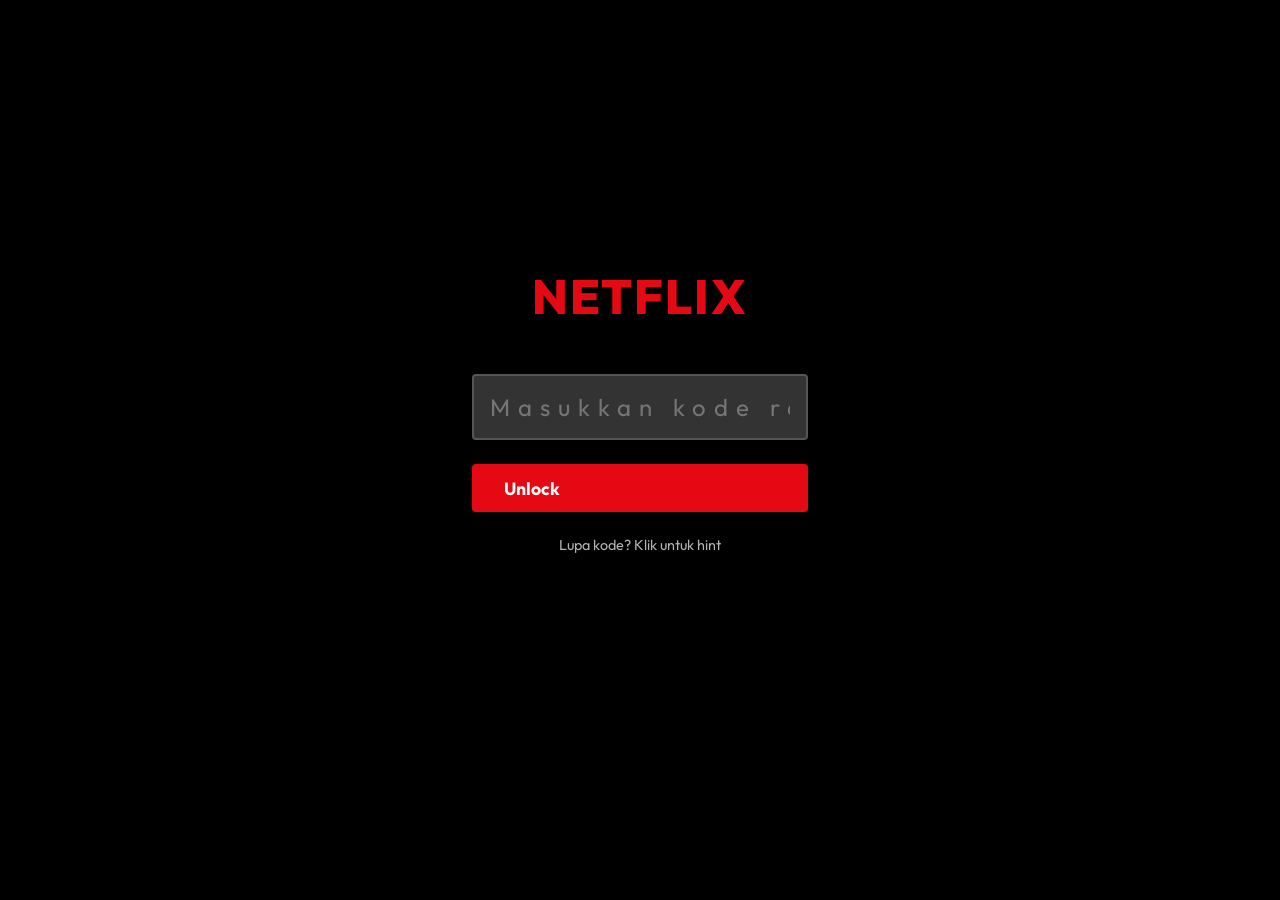
==== index.html @ e4b41a32 "Add Tina_Birthday project files" ====
<!DOCTYPE html>
<html lang="id">
<head>
    <meta charset="UTF-8">
    <meta name="viewport" content="width=device-width, initial-scale=1.0">
    <title>CANTIKAFLIX - Happy Birthday!</title>
    <link rel="stylesheet" href="style.css">
    <link href="https://fonts.googleapis.com/css2?family=Outfit:wght@300;500;700;800;900&display=swap" rel="stylesheet">
    <link rel="stylesheet" href="https://cdnjs.cloudflare.com/ajax/libs/font-awesome/6.4.0/css/all.min.css">
    <script src="https://cdnjs.cloudflare.com/ajax/libs/three.js/r128/three.min.js"></script>
</head>
<body>
    <!-- Password Gate (Lock Screen) -->
    <div id="password-gate">
        <div class="lock-container">
            <h1 class="logo">NETFLIX</h1>
            <form id="lock-form">
                <input type="text" id="pin-input" placeholder="Masukkan kode rahasia" pattern="\d*" maxlength="6" autocomplete="off" required>
                <button type="submit" class="btn btn-unlock">Unlock</button>
            </form>
            <p id="hint-toggle">Lupa kode? Klik untuk hint</p>
            <div id="hint-popup" class="hidden">🔐 Hint: Tanggal spesial? (6 digit)</div>
        </div>
    </div>

    <!-- Main Content -->
    <div id="main-content" class="hidden">
        <!-- Navbar -->
        <header id="navbar">
            <div class="nav-left">
                <div class="logo">NETFLIX</div>
                <nav class="nav-links">
                    <a href="#hero">Beranda</a>
                    <a href="#trending">Kenangan</a>
                    <a href="#features">Fitur Spesial</a>
                    <a href="#wishes">Pesan Digital</a>
                </nav>
            </div>
            <div class="nav-right">
                <button id="music-toggle" class="nav-btn"><i class="fas fa-volume-mute"></i></button>
            </div>
        </header>

        <main>
            <!-- Hero Section -->
            <section id="hero" class="hero-container reveal active">
                <!-- Parallax Background Image -->
                <div class="hero-bg" id="hero-parallax-bg" style="background-image: url('https://images.unsplash.com/photo-1529626455594-4ff0802cfb7e?auto=format&fit=crop&q=80&w=1920&ixlib=rb-4.0.3');"></div>
                <div class="hero-vignette-bottom"></div>
                <div class="hero-vignette-left"></div>
                
                <div class="hero-content">
                    <div class="n-series">
                        <span class="n-logo">N</span> <span class="series-text">S E R I E S</span>
                    </div>
                    <!-- Main Movie Title -->
                    <h1 class="movie-title">ASTIN'S<br>20TH</h1>
                    <div class="top-10">
                        <div class="top-10-badge">TOP<br>10</div>
                        <span>#1 di Indonesia</span>
                    </div>
                    <p class="hero-desc">Satu tahun bertambah, satu juta memori baru siap diciptakan. Selamat ulang tahun, Astin!</p>
                    <div class="hero-buttons">
                        <button class="btn btn-play" id="open-envelope-btn">
                            <i class="fas fa-play"></i> Putar Pesan
                        </button>
                        <button class="btn btn-more" onclick="document.getElementById('trending').scrollIntoView({behavior: 'smooth'})">
                            <i class="fas fa-info-circle"></i> Info Selengkapnya
                        </button>
                    </div>
                </div>
            </section>

            <!-- Message Modal -->
            <div id="message-modal" class="modal hidden">
                <div class="modal-content netflix-modal">
                    <span class="close-btn">&times;</span>
                    <div class="modal-video-placeholder">
                        <i class="fas fa-play-circle play-icon-large"></i>
                    </div>
                    <div class="modal-details">
                        <h2 class="modal-title">Pesan Rahasia 💌</h2>
                        <div class="modal-meta">
                            <span class="match">99% Match</span>
                            <span class="year">2026</span>
                            <span class="age">13+</span>
                            <span class="duration">1 Season</span>
                            <span class="hd">HD</span>
                        </div>
                        <p class="modal-text">"Semoga di umur yang baru ini kamu selalu dikelilingi kebahagiaan, layaknya seorang bintang di film. Teruslah bersinar, Astin!"<br><br><span class="cast">Pemeran: Tristan</span></p>
                    </div>
                </div>
            </div>

            <!-- Moving Fish Element -->
            <div class="swimming-fish-container">
                <div class="fish-element" id="scroll-fish">🐠</div>
            </div>

            <!-- Trending Row (Memories) -->
            <section id="trending" class="row-container reveal">
                <h2 class="row-title">Trending Sekarang</h2>
                <div class="slider-wrapper">
                    <button class="slider-arrow left-arrow"><i class="fas fa-chevron-left"></i></button>
                    <div class="slider" id="memory-slider">
                        <div class="card"><img src="https://images.unsplash.com/photo-1516222338250-863216ce01ea?w=500&auto=format&fit=crop&q=60" alt="Memory 1"></div>
                        <div class="card"><img src="https://images.unsplash.com/photo-1530103862676-de889ba24982?w=500&auto=format&fit=crop&q=60" alt="Memory 2"></div>
                        <div class="card"><img src="https://images.unsplash.com/photo-1520854221256-17451cc331bf?w=500&auto=format&fit=crop&q=60" alt="Memory 3"></div>
                        <div class="card"><img src="https://images.unsplash.com/photo-1519741497674-611481863552?w=500&auto=format&fit=crop&q=60" alt="Memory 4"></div>
                        <div class="card"><img src="https://images.unsplash.com/photo-1464366400600-7168b8af9bc3?w=500&auto=format&fit=crop&q=60" alt="Memory 5"></div>
                        <div class="card"><img src="https://images.unsplash.com/photo-1511895426328-dc8714191300?w=500&auto=format&fit=crop&q=60" alt="Memory 6"></div>
                        <div class="card"><img src="https://images.unsplash.com/photo-1514525253161-7a46d19cd819?w=500&auto=format&fit=crop&q=60" alt="Memory 7"></div>
                    </div>
                    <button class="slider-arrow right-arrow"><i class="fas fa-chevron-right"></i></button>
                </div>
            </section>

            <!-- Special Features Row (3D Crown) -->
            <section id="features" class="row-container reveal">
                <h2 class="row-title">Fitur Spesial: Mahkota 3D 👑</h2>
                <div class="special-feature-wrapper">
                    <div class="feature-info">
                        <h3>Your Magical Crown</h3>
                        <p>Sentuh atau geser mahkota 3D ini. Sebuah penghargaan untuk bintang utama hari ini!</p>
                    </div>
                    <div id="three-container" class="feature-interactive"></div>
                </div>
            </section>

            <!-- Playlist Generator Row -->
            <section id="playlist" class="row-container playlist-section reveal">
                <h2 class="row-title">DJ CANTIKAFLIX 🎧</h2>
                <p class="playlist-desc">Pilih mood kamu hari ini untuk mendapatkan rekomendasi soundtrack terbaik:</p>
                <div class="mood-buttons">
                    <button class="mood-btn" data-mood="happy">Happy 😊</button>
                    <button class="mood-btn" data-mood="chill">Chill 🌸</button>
                    <button class="mood-btn" data-mood="energetic">Energetic 💃</button>
                </div>
                <div id="playlist-result" class="playlist-result hidden">
                    <h3 id="playlist-title"></h3>
                    <ul id="playlist-list"></ul>
                </div>
            </section>

            <!-- Birthday Wishes Canvas -->
            <section id="wishes" class="row-container wishes-section reveal">
                <h2 class="row-title">Papan Ucapan 📝</h2>
                <div class="wishes-wrapper">
                    <div class="wish-form-container">
                        <h3>Tinggalkan Pesan</h3>
                        <form id="wish-form">
                            <input type="text" id="wish-name" placeholder="Nama Kamu" required>
                            <textarea id="wish-text" placeholder="Tulis ucapan selamat ulang tahun..." required></textarea>
                            <button type="submit" class="btn btn-play">Kirim Pesan</button>
                        </form>
                    </div>
                    <div id="wish-footer" class="wish-board">
                        <!-- Stickers will be spawned here -->
                    </div>
                </div>
            </section>
        </main>

        <footer>
            <p>CANTIKAFLIX © 2026 - Template for Astin's Birthday</p>
        </footer>
    </div>

    <script src="script.js"></script>
</body>
</html>
---- style.css ----
:root {
    --bg-color: #141414;
    --primary-red: #E50914;
    --text-main: #FFFFFF;
    --text-muted: #B3B3B3;
    --text-dark: #333333;
    --nav-bg: rgba(20, 20, 20, 0.95);
    --hover-bg: rgba(255, 255, 255, 0.1);
}

* {
    margin: 0;
    padding: 0;
    box-sizing: border-box;
    font-family: 'Outfit', sans-serif;
}

body {
    background-color: var(--bg-color);
    color: var(--text-main);
    overflow-x: hidden;
    min-height: 100vh;
}

/* Typography Selection */
::selection {
    background: var(--primary-red);
    color: var(--text-main);
}

/* Base Hidden Class */
.hidden {
    display: none !important;
}

/* Scroll Reveal Animations */
.reveal {
    opacity: 0;
    transform: translateY(20px);
    transition: opacity 0.8s ease-out, transform 0.8s ease-out;
    will-change: opacity, visibility;
}

.reveal.active {
    opacity: 1;
    transform: translateY(0);
}

/* --- Password Gate --- */
#password-gate {
    position: fixed;
    top: 0;
    left: 0;
    width: 100vw;
    height: 100vh;
    background-color: #000000;
    z-index: 9999;
    display: flex;
    justify-content: center;
    align-items: center;
    transition: opacity 0.5s ease;
}

#password-gate.fade-out {
    opacity: 0;
    pointer-events: none;
}

.lock-container {
    text-align: center;
    width: 100%;
    max-width: 400px;
    padding: 2rem;
}

.lock-container .logo {
    color: var(--primary-red);
    font-size: 3rem;
    font-weight: 800;
    letter-spacing: 2px;
    margin-bottom: 3rem;
    margin-top: -5rem;
}

#lock-form {
    display: flex;
    flex-direction: column;
    gap: 1.5rem;
}

#pin-input {
    background: #333;
    border: 2px solid #555;
    border-radius: 4px;
    color: var(--text-main);
    font-size: 1.5rem;
    padding: 1rem;
    text-align: center;
    letter-spacing: 8px;
    outline: none;
    transition: border-color 0.3s;
}

#pin-input:focus {
    border-color: var(--primary-red);
    background: #444;
}

#pin-input.error {
    border-color: var(--primary-red);
}

.btn-unlock {
    background-color: var(--primary-red);
    color: var(--text-main);
    padding: 1rem;
    font-size: 1.2rem;
    font-weight: 700;
    border-radius: 4px;
    border: none;
    cursor: pointer;
    transition: background-color 0.2s;
}

.btn-unlock:hover {
    background-color: #f40612;
}

#hint-toggle {
    margin-top: 1.5rem;
    font-size: 0.9rem;
    color: var(--text-muted);
    cursor: pointer;
}

#hint-toggle:hover {
    text-decoration: underline;
    color: var(--text-main);
}

#hint-popup {
    margin-top: 0.5rem;
    background: rgba(255, 255, 255, 0.1);
    padding: 0.5rem;
    border-radius: 4px;
    font-size: 0.9rem;
    color: var(--text-main);
    animation: fadeIn 0.3s;
}

@keyframes shake {
  0%, 100% { transform: translateX(0); }
  10%, 30%, 50%, 70%, 90% { transform: translateX(-5px); }
  20%, 40%, 60%, 80% { transform: translateX(5px); }
}
.shake { 
    animation: shake 0.5s ease-in-out; 
}

/* --- Main Site --- */

/* Navbar */
header {
    position: fixed;
    top: 0;
    width: 100%;
    height: 70px;
    display: flex;
    justify-content: space-between;
    align-items: center;
    padding: 0 4%;
    z-index: 1000;
    background: linear-gradient(to bottom, rgba(0,0,0,0.7) 10%, transparent);
    transition: background-color 0.4s ease;
}

header.scrolled {
    background-color: var(--nav-bg);
}

.nav-left {
    display: flex;
    align-items: center;
    gap: 2.5rem;
}

.logo {
    color: var(--primary-red);
    font-size: 2rem;
    font-weight: 900;
    letter-spacing: 1px;
    cursor: pointer;
}

.nav-links {
    display: flex;
    gap: 1.5rem;
}

.nav-links a {
    color: var(--text-main);
    text-decoration: none;
    font-size: 0.9rem;
    font-weight: 500;
    transition: color 0.3s;
}

.nav-links a:hover {
    color: var(--text-muted);
}

.nav-right {
    display: flex;
    align-items: center;
    gap: 1.5rem;
}

.nav-btn {
    background: transparent;
    border: none;
    color: var(--text-main);
    font-size: 1.2rem;
    cursor: pointer;
    transition: color 0.3s;
}

.nav-btn:hover {
    color: var(--text-muted);
}

.profile-icon img {
    width: 35px;
    height: 35px;
    border-radius: 4px;
    cursor: pointer;
}

/* Hero Section */
.hero-container {
    position: relative;
    height: 85vh;
    min-height: 600px;
    width: 100%;
    display: flex;
    align-items: center;
    padding: 0 4%;
    overflow: hidden; /* Important for parallax scaling logic */
}

/* Parallax element: position absolute, cover area completely */
.hero-bg {
    position: absolute;
    top: -50px; /* Slight offset for scrolling room */
    left: 0;
    width: 100%;
    height: calc(100% + 100px); 
    background-size: cover;
    background-position: center;
    background-repeat: no-repeat;
    z-index: -2;
    transform-origin: center;
    will-change: transform;
}

.hero-vignette-bottom {
    position: absolute;
    bottom: 0;
    left: 0;
    width: 100%;
    height: 100%;
    background: linear-gradient(to top, var(--bg-color) 0%, transparent 60%);
    z-index: -1;
}

.hero-vignette-left {
    position: absolute;
    top: 0;
    left: 0;
    width: 60%;
    height: 100%;
    background: linear-gradient(to right, rgba(20,20,20,0.9) 0%, transparent 100%);
    z-index: -1;
}

.hero-content {
    max-width: 600px;
    z-index: 10;
    margin-top: 50px;
}

.n-series {
    display: flex;
    align-items: center;
    gap: 10px;
    margin-bottom: 1rem;
}

.n-logo {
    color: var(--primary-red);
    font-size: 1.5rem;
    font-weight: 800;
}

.series-text {
    letter-spacing: 0.3rem;
    font-size: 0.8rem;
    color: var(--text-muted);
    font-weight: 700;
}

.movie-title {
    font-size: 4.5rem;
    line-height: 1.1;
    font-weight: 900;
    text-shadow: 2px 2px 4px rgba(0,0,0,0.45);
    margin-bottom: 1rem;
}

.top-10 {
    display: flex;
    align-items: center;
    gap: 10px;
    font-weight: 700;
    font-size: 1.2rem;
    margin-bottom: 1.5rem;
    text-shadow: 2px 2px 4px rgba(0,0,0,0.45);
}

.top-10-badge {
    background: var(--primary-red);
    color: var(--text-main);
    padding: 2px 5px;
    font-size: 0.7rem;
    text-align: center;
    line-height: 1;
    font-weight: 900;
    border-radius: 2px;
}

.hero-desc {
    font-size: 1.2rem;
    font-weight: 300;
    line-height: 1.5;
    text-shadow: 2px 2px 4px rgba(0,0,0,0.45);
    margin-bottom: 2rem;
    max-width: 90%;
}

.hero-buttons {
    display: flex;
    gap: 1rem;
}

.btn {
    padding: 0.8rem 2rem;
    font-size: 1.1rem;
    font-weight: 700;
    border-radius: 4px;
    border: none;
    cursor: pointer;
    display: flex;
    align-items: center;
    gap: 10px;
    transition: transform 0.2s, background-color 0.2s;
}

.btn:hover {
    transform: scale(1.05);
}

.btn-play {
    background-color: var(--text-main);
    color: var(--bg-color);
}

.btn-play:hover {
    background-color: rgba(255, 255, 255, 0.75);
}

.btn-more {
    background-color: rgba(109, 109, 110, 0.7);
    color: var(--text-main);
}

.btn-more:hover {
    background-color: rgba(109, 109, 110, 0.4);
}

/* Swimming Fish */
.swimming-fish-container {
    width: 100vw;
    height: 100px;
    position: relative;
    overflow: hidden;
    z-index: 15;
    pointer-events: none;
    margin-top: -50px;
    margin-bottom: 2rem;
}

.fish-element {
    font-size: 4rem;
    position: absolute;
    right: -100px; /* Start off-screen right */
    top: 50%;
    transform: translateY(-50%);
    will-change: transform;
    display: inline-block;
    filter: drop-shadow(0 4px 6px rgba(0,0,0,0.5));
}

/* Rows & Carousels */
.row-container {
    padding: 3rem 4%;
    position: relative;
    z-index: 5;
}

.row-title {
    font-size: 1.4rem;
    font-weight: 700;
    margin-bottom: 1rem;
    color: var(--text-muted);
    transition: color 0.3s;
}

.row-container:hover .row-title {
    color: var(--text-main);
}

.slider-wrapper {
    position: relative;
    display: flex;
    align-items: center;
}

.slider {
    display: flex;
    gap: 10px;
    overflow-x: auto;
    scroll-behavior: smooth;
    padding: 40px 0; /* Add top/bottom padding so scaled cards don't clip */
    margin: -40px 0; /* Offset the padding */
    scrollbar-width: none; /* Firefox */
}

.slider::-webkit-scrollbar {
    display: none; /* Chrome, Safari */
}

.card {
    flex: 0 0 250px;
    height: 140px;
    border-radius: 4px;
    overflow: hidden;
    cursor: pointer;
    transition: transform 0.3s ease, box-shadow 0.3s ease, z-index 0.3s ease;
    position: relative;
    z-index: 1;
}

.card img {
    width: 100%;
    height: 100%;
    object-fit: cover;
    transition: filter 0.3s;
}

.card:hover {
    transform: scale(1.2);
    box-shadow: 0 10px 20px rgba(0,0,0,0.8);
    z-index: 10;
}

.slider-arrow {
    position: absolute;
    top: 50%;
    transform: translateY(-50%);
    background: rgba(0,0,0,0.5);
    color: var(--text-main);
    border: none;
    height: calc(100% - 80px); /* Adjust height for the added padding */
    width: 40px;
    font-size: 1.5rem;
    cursor: pointer;
    z-index: 20;
    opacity: 0;
    transition: opacity 0.3s, background 0.3s;
}

.slider-wrapper:hover .slider-arrow {
    opacity: 1;
}

.slider-arrow:hover {
    background: rgba(0,0,0,0.7);
}

.left-arrow { left: -4%; }
.right-arrow { right: -4%; }

/* Special Features (3D) */
.special-feature-wrapper {
    display: flex;
    gap: 2rem;
    background: #181818;
    padding: 2rem;
    border-radius: 8px;
    align-items: center;
    border: 1px solid #333;
}

.feature-info {
    flex: 1;
}

.feature-info h3 {
    font-size: 2rem;
    margin-bottom: 1rem;
}

.feature-info p {
    color: var(--text-muted);
    line-height: 1.6;
    font-size: 1rem; /* Adjusted for consistency */
}

.feature-interactive {
    flex: 1;
    height: 300px;
    border-radius: 8px;
    overflow: hidden;
    cursor: grab;
    background: radial-gradient(circle, #2a2a2a 0%, #111 100%);
}

.feature-interactive:active {
    cursor: grabbing;
}

/* Playlist Section */
.playlist-section {
    background: linear-gradient(to top, rgba(229,9,20,0.1), transparent);
}

.playlist-desc {
    color: var(--text-muted);
    margin-bottom: 1.5rem;
    font-size: 1.2rem;
}

.mood-buttons {
    display: flex;
    gap: 1rem;
    margin-bottom: 2rem;
}

.mood-btn {
    background: transparent;
    border: 2px solid var(--text-muted);
    color: var(--text-main);
    padding: 0.8rem 2rem;
    border-radius: 50px;
    font-weight: 700;
    cursor: pointer;
    transition: all 0.3s;
}

.mood-btn:hover, .mood-btn.active {
    border-color: var(--text-main);
    background: var(--text-main);
    color: var(--bg-color);
}

.playlist-result {
    background: #181818;
    padding: 2rem;
    border-radius: 8px;
    border: 1px solid #333;
}

.playlist-result.hidden {
    display: none;
}

#playlist-title {
    font-size: 1.5rem;
    margin-bottom: 1rem;
    color: var(--primary-red);
}

#playlist-list {
    list-style: none;
}

#playlist-list li {
    padding: 0.8rem 0;
    border-bottom: 1px solid #333;
    display: flex;
    align-items: center;
    gap: 15px;
    color: var(--text-muted);
    font-size: 1.1rem;
}

#playlist-list li:before {
    content: '▶';
    font-size: 0.8rem;
    color: var(--text-main);
}

/* Wishes Section */
.wishes-wrapper {
    display: flex;
    gap: 2rem;
}

.wish-form-container {
    flex: 0 0 350px;
    background: #181818;
    padding: 2rem;
    border-radius: 8px;
    border: 1px solid #333;
}

.wish-form-container h3 {
    margin-bottom: 1.5rem;
}

#wish-form {
    display: flex;
    flex-direction: column;
    gap: 1rem;
}

#wish-form input, #wish-form textarea {
    padding: 1rem;
    background: #333;
    border: none;
    border-radius: 4px;
    color: var(--text-main);
    font-size: 1rem;
    outline: none;
}

#wish-form input:focus, #wish-form textarea:focus {
    background: #444;
}

#wish-form textarea {
    height: 120px;
    resize: none;
}

.wish-board {
    flex: 1;
    background: #111;
    border-radius: 8px;
    border: 1px solid #333;
    position: relative;
    overflow: hidden;
    min-height: 400px;
}

.sticker {
    position: absolute;
    background: #000;
    padding: 1.2rem;
    border-radius: 8px;
    border-left: 4px solid var(--primary-red);
    box-shadow: 0 4px 15px rgba(0,0,0,0.5);
    max-width: 250px;
    z-index: 5;
    transition: transform 0.2s, z-index 0.2s;
    cursor: grab;
    animation: fadeIn 0.5s ease;
}

.sticker:hover {
    transform: scale(1.05) !important;
    z-index: 20;
    background: #111;
}

.sticker:active {
    cursor: grabbing;
}

.sticker-name {
    font-weight: 700;
    color: var(--text-main);
    margin-bottom: 0.5rem;
    font-size: 1.1rem;
}

.sticker-text {
    color: var(--text-muted);
    font-size: 0.95rem;
    line-height: 1.4;
}

/* Modal */
.modal {
    position: fixed;
    top: 0;
    left: 0;
    width: 100%;
    height: 100%;
    background: rgba(0,0,0,0.8);
    backdrop-filter: blur(5px);
    display: flex;
    justify-content: center;
    align-items: center;
    z-index: 2000;
    opacity: 1;
    transition: opacity 0.3s ease;
}

.modal.hidden {
    opacity: 0;
    pointer-events: none;
}

.netflix-modal {
    background: #181818;
    width: 90%;
    max-width: 800px;
    border-radius: 8px;
    overflow: hidden;
    position: relative;
    box-shadow: 0 10px 30px rgba(0,0,0,0.8);
    transform: scale(0.95);
    transition: transform 0.3s ease;
}

.modal:not(.hidden) .netflix-modal {
    transform: scale(1);
}

.close-btn {
    position: absolute;
    top: 15px;
    right: 20px;
    font-size: 2.5rem;
    color: var(--text-main);
    cursor: pointer;
    z-index: 10;
    text-shadow: 0 2px 4px rgba(0,0,0,0.5);
    transition: transform 0.2s;
}

.close-btn:hover {
    transform: scale(1.1);
}

.modal-video-placeholder {
    height: 300px;
    background: url('https://images.unsplash.com/photo-1496369680373-d8cdb4194098?auto=format&fit=crop&q=80&w=1920') center/cover;
    display: flex;
    justify-content: center;
    align-items: center;
    position: relative;
}

.modal-video-placeholder::after {
    content: '';
    position: absolute;
    bottom: 0;
    left: 0;
    width: 100%;
    height: 50%;
    background: linear-gradient(to top, #181818, transparent);
}

.play-icon-large {
    font-size: 5rem;
    color: rgba(255,255,255,0.8);
    cursor: pointer;
    z-index: 2;
    transition: transform 0.2s, color 0.2s;
}

.play-icon-large:hover {
    transform: scale(1.1);
    color: var(--text-main);
}

.modal-details {
    padding: 2rem 3rem;
}

.modal-title {
    font-size: 2.5rem;
    margin-bottom: 1rem;
}

.modal-meta {
    display: flex;
    gap: 15px;
    align-items: center;
    margin-bottom: 1.5rem;
    font-weight: 500;
}

.match { color: #46d369; font-weight: 700; }
.hd { border: 1px solid var(--text-muted); padding: 0 4px; border-radius: 3px; font-size: 0.8rem; }

.modal-text {
    font-size: 1.2rem;
    line-height: 1.6;
    color: var(--text-main);
}

.cast {
    color: var(--text-muted);
    font-size: 0.9rem;
}

/* Footer */
footer {
    text-align: center;
    padding: 2rem;
    color: var(--text-muted);
    font-size: 0.9rem;
    background: #000;
}

/* Animations */
@keyframes fadeIn {
    from { opacity: 0; transform: translateY(10px); }
    to { opacity: 1; transform: translateY(0); }
}

/* Responsive */
@media (max-width: 768px) {
    .nav-links { display: none; }
    .movie-title { font-size: 3rem; }
    .hero-desc { font-size: 1rem; }
    .wishes-wrapper, .special-feature-wrapper { flex-direction: column; }
    .wish-form-container { flex: none; width: 100%; }
    .slider { gap: 5px; }
    .card { flex: 0 0 180px; height: 100px; }
    .slider-arrow { display: none; /* easier scrolling on touch */ }
    .hero-vignette-left { width: 100%; }
}
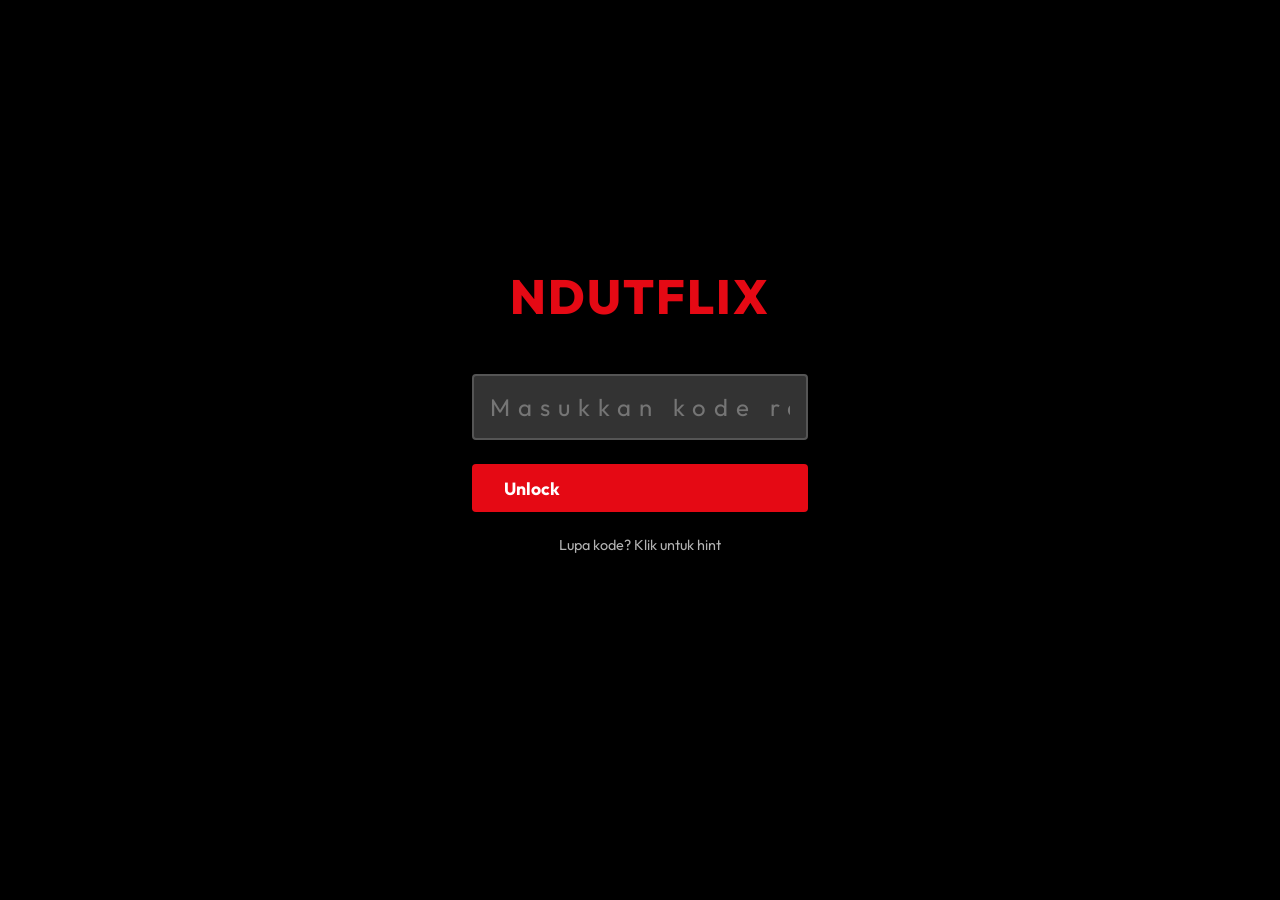
==== commit 45abdd81: "Msukin coba > index" ====
--- a/index.html
+++ b/index.html
@@ -13,7 +13,7 @@
     <!-- Password Gate (Lock Screen) -->
     <div id="password-gate">
         <div class="lock-container">
-            <h1 class="logo">NETFLIX</h1>
+            <h1 class="logo">NDUTFLIX</h1>
             <form id="lock-form">
                 <input type="text" id="pin-input" placeholder="Masukkan kode rahasia" pattern="\d*" maxlength="6" autocomplete="off" required>
                 <button type="submit" class="btn btn-unlock">Unlock</button>
@@ -28,7 +28,7 @@
         <!-- Navbar -->
         <header id="navbar">
             <div class="nav-left">
-                <div class="logo">NETFLIX</div>
+                <div class="logo">NDUTFLIX</div>
                 <nav class="nav-links">
                     <a href="#hero">Beranda</a>
                     <a href="#trending">Kenangan</a>
@@ -42,10 +42,35 @@
         </header>
 
         <main>
-            <!-- Hero Section -->
+            <!-- Hero Section with Slider -->
             <section id="hero" class="hero-container reveal active">
-                <!-- Parallax Background Image -->
-                <div class="hero-bg" id="hero-parallax-bg" style="background-image: url('https://images.unsplash.com/photo-1529626455594-4ff0802cfb7e?auto=format&fit=crop&q=80&w=1920&ixlib=rb-4.0.3');"></div>
+
+                <!-- ===== HERO SLIDER BACKGROUNDS ===== -->
+                <div class="hero-slider" id="heroSlider">
+                    <div class="hero-slide active" style="background-image: url('images/tin1.jpg');"></div>
+                    <div class="hero-slide" style="background-image: url('images/tin14.jpg');"></div>
+                    <div class="hero-slide" style="background-image: url('images/tin21.jpg');"></div>
+                    <div class="hero-slide" style="background-image: url('images/tin19.jpg');"></div>
+                    <div class="hero-slide" style="background-image: url('images/tin18.jpg');"></div>
+                </div>
+
+                <!-- Slider Controls -->
+                <button class="hero-arrow hero-arrow-left" id="heroPrev">&#8249;</button>
+                <button class="hero-arrow hero-arrow-right" id="heroNext">&#8250;</button>
+
+                <!-- Slide Indicators -->
+                <div class="hero-dots" id="heroDots">
+                    <div class="hero-dot active" data-index="0"></div>
+                    <div class="hero-dot" data-index="1"></div>
+                    <div class="hero-dot" data-index="2"></div>
+                    <div class="hero-dot" data-index="3"></div>
+                    <div class="hero-dot" data-index="4"></div>
+                </div>
+
+                <!-- Progress bar -->
+                <div class="hero-progress-bar" id="heroProgressBar"></div>
+                <!-- ===== END SLIDER ===== -->
+
                 <div class="hero-vignette-bottom"></div>
                 <div class="hero-vignette-left"></div>
                 
@@ -53,8 +78,7 @@
                     <div class="n-series">
                         <span class="n-logo">N</span> <span class="series-text">S E R I E S</span>
                     </div>
-                    <!-- Main Movie Title -->
-                    <h1 class="movie-title">ASTIN'S<br>20TH</h1>
+                    <h1 class="movie-title">ASTIN'S<br>18TH</h1>
                     <div class="top-10">
                         <div class="top-10-badge">TOP<br>10</div>
                         <span>#1 di Indonesia</span>
@@ -76,7 +100,10 @@
                 <div class="modal-content netflix-modal">
                     <span class="close-btn">&times;</span>
                     <div class="modal-video-placeholder">
-                        <i class="fas fa-play-circle play-icon-large"></i>
+                        <video id="pesan-video" width="100%" controls style="display:block;">
+                            <source src="images/ucapan.webm" type="video/mp4">
+                            Browser kamu tidak mendukung video.
+                        </video>
                     </div>
                     <div class="modal-details">
                         <h2 class="modal-title">Pesan Rahasia 💌</h2>
@@ -88,14 +115,9 @@
                             <span class="hd">HD</span>
                         </div>
                         <p class="modal-text">"Semoga di umur yang baru ini kamu selalu dikelilingi kebahagiaan, layaknya seorang bintang di film. Teruslah bersinar, Astin!"<br><br><span class="cast">Pemeran: Tristan</span></p>
-                    </div>
-                </div>
-            </div>
-
-            <!-- Moving Fish Element -->
-            <div class="swimming-fish-container">
-                <div class="fish-element" id="scroll-fish">🐠</div>
-            </div>
+                       </div>
+                    </div>
+                </div>
 
             <!-- Trending Row (Memories) -->
             <section id="trending" class="row-container reveal">
@@ -115,15 +137,109 @@
                 </div>
             </section>
 
-            <!-- Special Features Row (3D Crown) -->
-            <section id="features" class="row-container reveal">
-                <h2 class="row-title">Fitur Spesial: Mahkota 3D 👑</h2>
-                <div class="special-feature-wrapper">
-                    <div class="feature-info">
-                        <h3>Your Magical Crown</h3>
-                        <p>Sentuh atau geser mahkota 3D ini. Sebuah penghargaan untuk bintang utama hari ini!</p>
-                    </div>
-                    <div id="three-container" class="feature-interactive"></div>
+            <!-- Galeri section -->
+            <section class="galeri-section">
+                <h2 class="galeri-title">✨ Galeri Kenangan • Volume 1</h2>
+                <div class="scroll-hint"><i class="fa-solid fa-arrow-left"></i> Geser kiri/kanan dengan touchpad atau mouse <i class="fa-solid fa-arrow-right"></i> &nbsp; | &nbsp; <i class="fa-solid fa-arrow-down"></i> Scroll ke bawah untuk 20 foto lainnya</div>
+
+                <!-- BARIS 1 (foto 1-10) -->
+                <div class="row-wrapper">
+                    <button class="row-btn btn-left" onclick="scrollHorizontal('row1', -1)"><i class="fas fa-chevron-left"></i></button>
+                    <div class="row-track-clip" id="clip1" data-row="row1">
+                        <div class="row-track" id="row1">
+                            <!-- 10 foto pertama: tin1.jpg - tin10.jpg -->
+                            <div class="grid-card"><img src="images/tin1.jpg" alt="kenangan 1" loading="lazy"></div>
+                            <div class="grid-card"><img src="images/tin2.jpg" alt="kenangan 2" loading="lazy"></div>
+                            <div class="grid-card"><img src="images/tin3.jpg" alt="kenangan 3" loading="lazy"></div>
+                            <div class="grid-card"><img src="images/tin4.jpg" alt="kenangan 4" loading="lazy"></div>
+                            <div class="grid-card"><img src="images/tin5.jpg" alt="kenangan 5" loading="lazy"></div>
+                            <div class="grid-card"><img src="images/tin6.jpg" alt="kenangan 6" loading="lazy"></div>
+                            <div class="grid-card"><img src="images/tin7.jpg" alt="kenangan 7" loading="lazy"></div>
+                            <div class="grid-card"><img src="images/tin8.jpg" alt="kenangan 8" loading="lazy"></div>
+                            <div class="grid-card"><img src="images/tin9.jpg" alt="kenangan 9" loading="lazy"></div>
+                            <div class="grid-card"><img src="images/tin10.jpg" alt="kenangan 10" loading="lazy"></div>
+                        </div>
+                    </div>
+                    <button class="row-btn btn-right" onclick="scrollHorizontal('row1', 1)"><i class="fas fa-chevron-right"></i></button>
+                </div>
+
+                <!-- BARIS 2 (foto 11-20) -->
+                <div class="row-wrapper">
+                    <button class="row-btn btn-left" onclick="scrollHorizontal('row2', -1)"><i class="fas fa-chevron-left"></i></button>
+                    <div class="row-track-clip" id="clip2" data-row="row2">
+                        <div class="row-track" id="row2">
+                            <div class="grid-card"><img src="images/tin11.jpg" alt="kenangan 11" loading="lazy"></div>
+                            <div class="grid-card"><img src="images/tin12.jpg" alt="kenangan 12" loading="lazy"></div>
+                            <div class="grid-card"><img src="images/tin13.jpg" alt="kenangan 13" loading="lazy"></div>
+                            <div class="grid-card"><img src="images/tin14.jpg" alt="kenangan 14" loading="lazy"></div>
+                            <div class="grid-card"><img src="images/tin15.jpg" alt="kenangan 15" loading="lazy"></div>
+                            <div class="grid-card"><img src="images/tin16.jpg" alt="kenangan 16" loading="lazy"></div>
+                            <div class="grid-card"><img src="images/tin17.jpg" alt="kenangan 17" loading="lazy"></div>
+                            <div class="grid-card"><img src="images/tin18.jpg" alt="kenangan 18" loading="lazy"></div>
+                            <div class="grid-card"><img src="images/tin19.jpg" alt="kenangan 19" loading="lazy"></div>
+                            <div class="grid-card"><img src="images/tin20.jpg" alt="kenangan 20" loading="lazy"></div>
+                        </div>
+                    </div>
+                    <button class="row-btn btn-right" onclick="scrollHorizontal('row2', 1)"><i class="fas fa-chevron-right"></i></button>
+                </div>
+
+                <!-- BARIS 3 (foto 21-30) AGAR TERPOTONG SEDIKIT (efek visual "masih ada konten berikutnya") -->
+                <div class="row-wrapper last-row-hint">
+                    <button class="row-btn btn-left" onclick="scrollHorizontal('row3', -1)"><i class="fas fa-chevron-left"></i></button>
+                    <div class="row-track-clip" id="clip3" data-row="row3">
+                        <div class="row-track" id="row3">
+                            <div class="grid-card"><img src="images/tin21.jpg" alt="kenangan 21" loading="lazy"></div>
+                            <div class="grid-card"><img src="images/tin22.jpg" alt="kenangan 22" loading="lazy"></div>
+                            <div class="grid-card"><img src="images/tin23.jpg" alt="kenangan 23" loading="lazy"></div>
+                            <div class="grid-card"><img src="images/tin24.jpg" alt="kenangan 24" loading="lazy"></div>
+                            <div class="grid-card"><img src="images/tin25.jpg" alt="kenangan 25" loading="lazy"></div>
+                            <div class="grid-card"><img src="images/tin26.jpg" alt="kenangan 26" loading="lazy"></div>
+                            <div class="grid-card"><img src="images/tin27.jpg" alt="kenangan 27" loading="lazy"></div>
+                            <div class="grid-card"><img src="images/tin28.jpg" alt="kenangan 28" loading="lazy"></div>
+                            <div class="grid-card"><img src="images/tin29.jpg" alt="kenangan 29" loading="lazy"></div>
+                            <div class="grid-card"><img src="images/tin30.jpg" alt="kenangan 30" loading="lazy"></div>
+                        </div>
+                    </div>
+                    <button class="row-btn btn-right" onclick="scrollHorizontal('row3', 1)"><i class="fas fa-chevron-right"></i></button>
+                </div>
+
+                <!-- =============================================== -->
+                <!-- HALAMAN SELANJUTNYA: 20 FOTO (tin31.jpg sampai tin50.jpg) -->
+                <!-- Disusun dalam satu baris tambahan tapi terlihat seperti page berikutnya namun masih menyatu -->
+                <!-- Ditambah efek "agak kepotong sedikit" di bagian atas karena scroll, dan diberi judul volume 2 -->
+                <!-- =============================================== -->
+                <div class="extra-page-section">
+                    <h2 class="galeri-title">🎞️ Volume 2 • Kenangan Berikutnya <i class="fa-regular fa-images"></i></h2>
+                    <div class="row-wrapper">
+                        <button class="row-btn btn-left" onclick="scrollHorizontal('row4', -1)"><i class="fas fa-chevron-left"></i></button>
+                        <div class="row-track-clip" id="clip4" data-row="row4">
+                            <div class="row-track" id="row4">
+                                <!-- 20 foto dari tin31.jpg sampai tin50.jpg -->
+                                <div class="grid-card"><img src="images/tin31.jpg" alt="kenangan 31" loading="lazy"></div>
+                                <div class="grid-card"><img src="images/tin32.jpg" alt="kenangan 32" loading="lazy"></div>
+                                <div class="grid-card"><img src="images/tin33.jpg" alt="kenangan 33" loading="lazy"></div>
+                                <div class="grid-card"><img src="images/tin34.jpg" alt="kenangan 34" loading="lazy"></div>
+                                <div class="grid-card"><img src="images/tin35.jpg" alt="kenangan 35" loading="lazy"></div>
+                                <div class="grid-card"><img src="images/tin36.jpg" alt="kenangan 36" loading="lazy"></div>
+                                <div class="grid-card"><img src="images/tin37.jpg" alt="kenangan 37" loading="lazy"></div>
+                                <div class="grid-card"><img src="images/tin38.jpg" alt="kenangan 38" loading="lazy"></div>
+                                <div class="grid-card"><img src="images/tin39.jpg" alt="kenangan 39" loading="lazy"></div>
+                                <div class="grid-card"><img src="images/tin40.jpg" alt="kenangan 40" loading="lazy"></div>
+                                <div class="grid-card"><img src="images/tin41.jpg" alt="kenangan 41" loading="lazy"></div>
+                                <div class="grid-card"><img src="images/tin42.jpg" alt="kenangan 42" loading="lazy"></div>
+                                <div class="grid-card"><img src="images/tin43.jpg" alt="kenangan 43" loading="lazy"></div>
+                                <div class="grid-card"><img src="images/tin44.jpg" alt="kenangan 44" loading="lazy"></div>
+                                <div class="grid-card"><img src="images/tin45.jpg" alt="kenangan 45" loading="lazy"></div>
+                                <div class="grid-card"><img src="images/tin46.jpg" alt="kenangan 46" loading="lazy"></div>
+                                <div class="grid-card"><img src="images/tin47.jpg" alt="kenangan 47" loading="lazy"></div>
+                                <div class="grid-card"><img src="images/tin48.jpg" alt="kenangan 48" loading="lazy"></div>
+                                <div class="grid-card"><img src="images/tin49.jpg" alt="kenangan 49" loading="lazy"></div>
+                                <div class="grid-card"><img src="images/tin50.jpg" alt="kenangan 50" loading="lazy"></div>
+                            </div>
+                        </div>
+                        <button class="row-btn btn-right" onclick="scrollHorizontal('row4', 1)"><i class="fas fa-chevron-right"></i></button>
+                    </div>
+                    <div class="scroll-hint"><i class="fa-regular fa-hand-peace"></i> 50 kenangan indah — scroll terus untuk lebih banyak</div>
                 </div>
             </section>
 
@@ -154,9 +270,7 @@
                             <button type="submit" class="btn btn-play">Kirim Pesan</button>
                         </form>
                     </div>
-                    <div id="wish-footer" class="wish-board">
-                        <!-- Stickers will be spawned here -->
-                    </div>
+                    <div id="wish-footer" class="wish-board"></div>
                 </div>
             </section>
         </main>
@@ -168,4 +282,4 @@
 
     <script src="script.js"></script>
 </body>
-</html>
+</html>
--- a/style.css
+++ b/style.css
@@ -22,18 +22,15 @@
     min-height: 100vh;
 }
 
-/* Typography Selection */
 ::selection {
     background: var(--primary-red);
     color: var(--text-main);
 }
 
-/* Base Hidden Class */
 .hidden {
     display: none !important;
 }
 
-/* Scroll Reveal Animations */
 .reveal {
     opacity: 0;
     transform: translateY(20px);
@@ -157,9 +154,7 @@
     animation: shake 0.5s ease-in-out; 
 }
 
-/* --- Main Site --- */
-
-/* Navbar */
+/* --- Navbar --- */
 header {
     position: fixed;
     top: 0;
@@ -228,14 +223,10 @@
     color: var(--text-muted);
 }
 
-.profile-icon img {
-    width: 35px;
-    height: 35px;
-    border-radius: 4px;
-    cursor: pointer;
-}
-
-/* Hero Section */
+/* ============================================
+   HERO SLIDER STYLES
+   ============================================ */
+
 .hero-container {
     position: relative;
     height: 85vh;
@@ -244,23 +235,111 @@
     display: flex;
     align-items: center;
     padding: 0 4%;
-    overflow: hidden; /* Important for parallax scaling logic */
-}
-
-/* Parallax element: position absolute, cover area completely */
-.hero-bg {
-    position: absolute;
-    top: -50px; /* Slight offset for scrolling room */
+    overflow: hidden;
+}
+
+/* Slider: stacked fullscreen slides */
+.hero-slider {
+    position: absolute;
+    top: 0;
     left: 0;
     width: 100%;
-    height: calc(100% + 100px); 
+    height: 100%;
+    z-index: -2;
+}
+
+.hero-slide {
+    position: absolute;
+    top: 0;
+    left: 0;
+    width: 100%;
+    height: 100%;
     background-size: cover;
-    background-position: center;
+    background-position: center top;
     background-repeat: no-repeat;
-    z-index: -2;
-    transform-origin: center;
-    will-change: transform;
-}
+    opacity: 0;
+    transition: opacity 1.2s ease-in-out;
+    transform: scale(1.05);
+    transition: opacity 1.2s ease-in-out, transform 6s ease-out;
+}
+
+.hero-slide.active {
+    opacity: 1;
+    transform: scale(1);
+}
+
+/* Arrow buttons */
+.hero-arrow {
+    position: absolute;
+    top: 50%;
+    transform: translateY(-50%);
+    z-index: 10;
+    background: rgba(0, 0, 0, 0.45);
+    border: 1.5px solid rgba(255, 255, 255, 0.25);
+    color: #fff;
+    width: 48px;
+    height: 48px;
+    border-radius: 50%;
+    cursor: pointer;
+    font-size: 22px;
+    display: flex;
+    align-items: center;
+    justify-content: center;
+    opacity: 0;
+    transition: opacity 0.3s, background 0.2s;
+}
+
+.hero-container:hover .hero-arrow {
+    opacity: 1;
+}
+
+.hero-arrow:hover {
+    background: rgba(0, 0, 0, 0.75);
+}
+
+.hero-arrow-left  { left: 16px; }
+.hero-arrow-right { right: 16px; }
+
+/* Dot indicators */
+.hero-dots {
+    position: absolute;
+    bottom: 110px;
+    right: 48px;
+    display: flex;
+    gap: 8px;
+    z-index: 10;
+    align-items: center;
+}
+
+.hero-dot {
+    width: 10px;
+    height: 3px;
+    border-radius: 2px;
+    background: rgba(255, 255, 255, 0.4);
+    cursor: pointer;
+    transition: all 0.35s ease;
+}
+
+.hero-dot.active {
+    width: 24px;
+    background: var(--primary-red);
+}
+
+/* Progress bar */
+.hero-progress-bar {
+    position: absolute;
+    top: 0;
+    left: 0;
+    height: 3px;
+    width: 0%;
+    background: var(--primary-red);
+    z-index: 20;
+    transition: width 0.12s linear;
+}
+
+/* ============================================
+   END HERO SLIDER STYLES
+   ============================================ */
 
 .hero-vignette-bottom {
     position: absolute;
@@ -386,28 +465,6 @@
     background-color: rgba(109, 109, 110, 0.4);
 }
 
-/* Swimming Fish */
-.swimming-fish-container {
-    width: 100vw;
-    height: 100px;
-    position: relative;
-    overflow: hidden;
-    z-index: 15;
-    pointer-events: none;
-    margin-top: -50px;
-    margin-bottom: 2rem;
-}
-
-.fish-element {
-    font-size: 4rem;
-    position: absolute;
-    right: -100px; /* Start off-screen right */
-    top: 50%;
-    transform: translateY(-50%);
-    will-change: transform;
-    display: inline-block;
-    filter: drop-shadow(0 4px 6px rgba(0,0,0,0.5));
-}
 
 /* Rows & Carousels */
 .row-container {
@@ -439,13 +496,13 @@
     gap: 10px;
     overflow-x: auto;
     scroll-behavior: smooth;
-    padding: 40px 0; /* Add top/bottom padding so scaled cards don't clip */
-    margin: -40px 0; /* Offset the padding */
-    scrollbar-width: none; /* Firefox */
+    padding: 40px 0;
+    margin: -40px 0;
+    scrollbar-width: none;
 }
 
 .slider::-webkit-scrollbar {
-    display: none; /* Chrome, Safari */
+    display: none;
 }
 
 .card {
@@ -479,7 +536,7 @@
     background: rgba(0,0,0,0.5);
     color: var(--text-main);
     border: none;
-    height: calc(100% - 80px); /* Adjust height for the added padding */
+    height: calc(100% - 80px);
     width: 40px;
     font-size: 1.5rem;
     cursor: pointer;
@@ -522,7 +579,7 @@
 .feature-info p {
     color: var(--text-muted);
     line-height: 1.6;
-    font-size: 1rem; /* Adjusted for consistency */
+    font-size: 1rem;
 }
 
 .feature-interactive {
@@ -754,12 +811,8 @@
 }
 
 .modal-video-placeholder {
-    height: 300px;
-    background: url('https://images.unsplash.com/photo-1496369680373-d8cdb4194098?auto=format&fit=crop&q=80&w=1920') center/cover;
-    display: flex;
-    justify-content: center;
-    align-items: center;
-    position: relative;
+    background: #000;
+    line-height: 0;
 }
 
 .modal-video-placeholder::after {
@@ -840,6 +893,106 @@
     .wish-form-container { flex: none; width: 100%; }
     .slider { gap: 5px; }
     .card { flex: 0 0 180px; height: 100px; }
-    .slider-arrow { display: none; /* easier scrolling on touch */ }
+    .slider-arrow { display: none; }
     .hero-vignette-left { width: 100%; }
-}
+    .hero-arrow { display: flex; opacity: 0.7; width: 36px; height: 36px; font-size: 18px; }
+    .hero-dots { bottom: 80px; right: 16px; }
+}
+
+/* ========== GALERI KENANGAN STYLES ========== */
+.galeri-section {
+    width: 100%;
+    display: flex;
+    flex-direction: column;
+    padding: 1.5rem 3rem 2rem 3rem;
+    gap: 12px;
+}
+
+.galeri-title {
+    font-size: 1.5rem;
+    font-weight: 600;
+    color: #b0b0b0;
+    border-left: 4px solid #E50914;
+    padding-left: 14px;
+}
+
+.row-wrapper {
+    position: relative;
+    display: flex;
+    align-items: center;
+    width: 100%;
+    min-height: 180px;
+}
+
+.row-track-clip {
+    flex: 1;
+    overflow-x: auto;
+    overflow-y: visible;
+    scroll-behavior: smooth;
+    cursor: grab;
+}
+
+.row-track {
+    display: inline-flex;
+    gap: 4px;
+    padding: 8px 0 12px 0;
+}
+
+.grid-card {
+    flex: 0 0 280px;
+    width: 280px;
+    height: 158px;
+    border-radius: 6px;
+    overflow: hidden;
+    cursor: pointer;
+    filter: grayscale(70%) brightness(0.7);
+    transition: all 0.3s ease;
+}
+
+.grid-card:hover {
+    filter: grayscale(0%) brightness(1.05);
+    transform: scale(1.22);
+    z-index: 55;
+}
+
+.grid-card img {
+    width: 100%;
+    height: 100%;
+    object-fit: cover;
+}
+
+.row-btn {
+    position: absolute;
+    top: 50%;
+    background: rgba(0,0,0,0.7);
+    color: white;
+    border: none;
+    width: 44px;
+    height: 70%;
+    cursor: pointer;
+    opacity: 0;
+    transition: opacity 0.25s;
+    border-radius: 8px;
+}
+
+.row-wrapper:hover .row-btn { opacity: 0.9; }
+.btn-left { left: 4px; }
+.btn-right { right: 4px; }
+
+.scroll-hint {
+    text-align: right;
+    font-size: 0.7rem;
+    color: #6c6c6c;
+    margin-bottom: 12px;
+}
+
+.extra-page-section {
+    border-top: 1px solid rgba(229,9,20,0.3);
+    padding-top: 12px;
+    margin-top: 4px;
+}
+
+@media (max-width: 900px) {
+    .grid-card { flex: 0 0 240px; width: 240px; height: 135px; }
+    .row-btn { width: 32px; }
+}
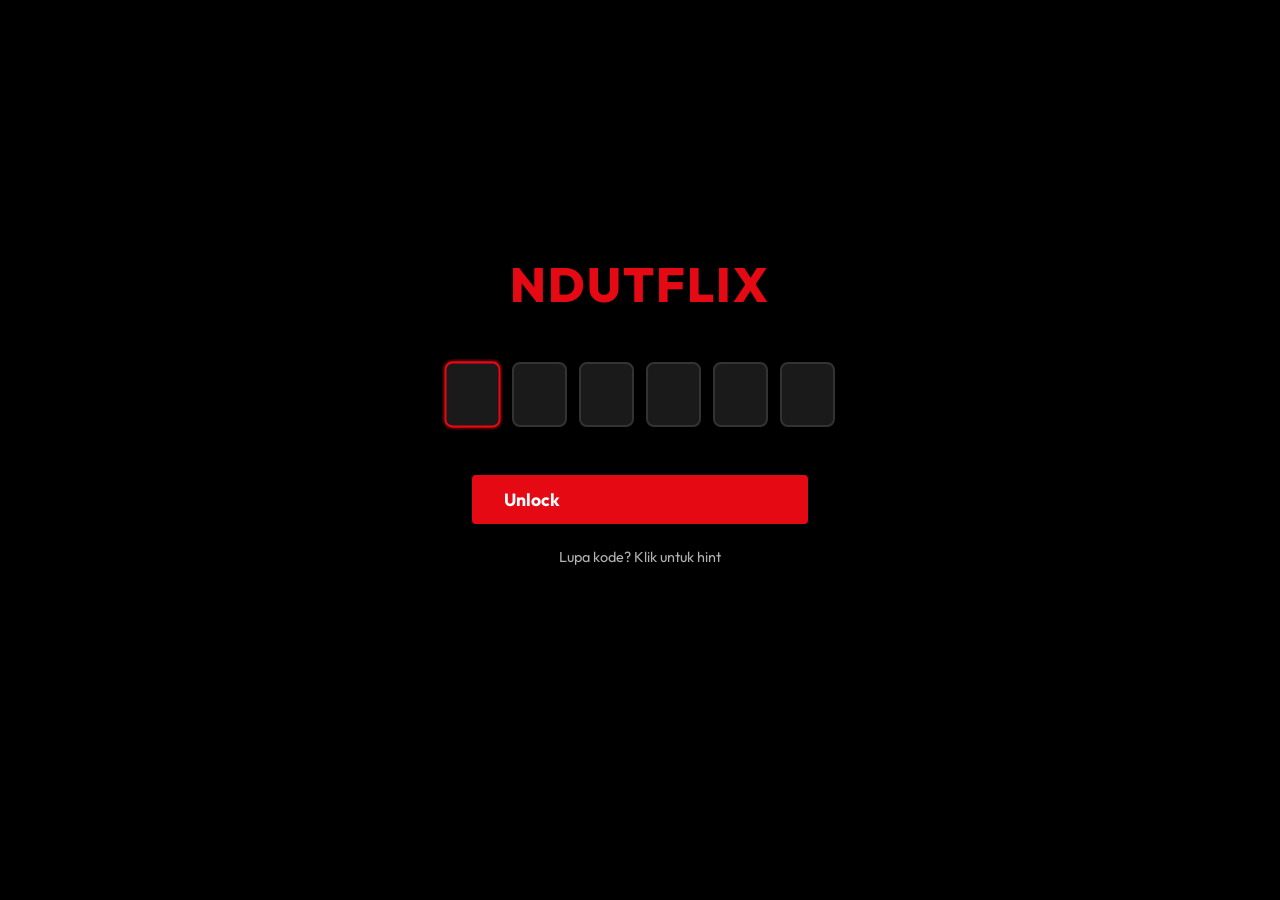
==== commit 4a600ed1: "sebelum final 5" ====
--- a/index.html
+++ b/index.html
@@ -3,7 +3,7 @@
 <head>
     <meta charset="UTF-8">
     <meta name="viewport" content="width=device-width, initial-scale=1.0">
-    <title>CANTIKAFLIX - Happy Birthday!</title>
+    <title>NDUTFLIX - Happy Birthday!</title>
     <link rel="stylesheet" href="style.css">
     <link href="https://fonts.googleapis.com/css2?family=Outfit:wght@300;500;700;800;900&display=swap" rel="stylesheet">
     <link rel="stylesheet" href="https://cdnjs.cloudflare.com/ajax/libs/font-awesome/6.4.0/css/all.min.css">
@@ -15,7 +15,14 @@
         <div class="lock-container">
             <h1 class="logo">NDUTFLIX</h1>
             <form id="lock-form">
-                <input type="text" id="pin-input" placeholder="Masukkan kode rahasia" pattern="\d*" maxlength="6" autocomplete="off" required>
+                <div class="pin-container">
+                    <input type="password" id="pin-1" class="pin-box" maxlength="1" inputmode="numeric" autofocus>
+                    <input type="password" id="pin-2" class="pin-box" maxlength="1" inputmode="numeric">
+                    <input type="password" id="pin-3" class="pin-box" maxlength="1" inputmode="numeric">
+                    <input type="password" id="pin-4" class="pin-box" maxlength="1" inputmode="numeric">
+                    <input type="password" id="pin-5" class="pin-box" maxlength="1" inputmode="numeric">
+                    <input type="password" id="pin-6" class="pin-box" maxlength="1" inputmode="numeric">
+                </div>
                 <button type="submit" class="btn btn-unlock">Unlock</button>
             </form>
             <p id="hint-toggle">Lupa kode? Klik untuk hint</p>
@@ -32,12 +39,23 @@
                 <nav class="nav-links">
                     <a href="#hero">Beranda</a>
                     <a href="#trending">Kenangan</a>
-                    <a href="#features">Fitur Spesial</a>
+                    <a href="#photo-filter">Photo Filter</a>
                     <a href="#wishes">Pesan Digital</a>
                 </nav>
             </div>
             <div class="nav-right">
                 <button id="music-toggle" class="nav-btn"><i class="fas fa-volume-mute"></i></button>
+                <button id="hamburger" class="nav-btn hamburger-btn" aria-label="Menu">
+                    <i class="fas fa-bars"></i>
+                </button>
+            </div>
+
+            <!-- Mobile Menu Drawer -->
+            <div id="mobile-menu" class="mobile-menu hidden">
+                <a href="#hero" class="mobile-link">Beranda</a>
+                <a href="#trending" class="mobile-link">Kenangan</a>
+                <a href="#photo-filter" class="mobile-link">Photo Filter</a>
+                <a href="#wishes" class="mobile-link">Pesan Digital</a>
             </div>
         </header>
 
@@ -47,7 +65,7 @@
 
                 <!-- ===== HERO SLIDER BACKGROUNDS ===== -->
                 <div class="hero-slider" id="heroSlider">
-                    <div class="hero-slide active" style="background-image: url('images/tin1.jpg');"></div>
+                    <div class="hero-slide active" style="background-image: url('images/sumbing.png');"></div>
                     <div class="hero-slide" style="background-image: url('images/tin14.jpg');"></div>
                     <div class="hero-slide" style="background-image: url('images/tin21.jpg');"></div>
                     <div class="hero-slide" style="background-image: url('images/tin19.jpg');"></div>
@@ -100,10 +118,6 @@
                 <div class="modal-content netflix-modal">
                     <span class="close-btn">&times;</span>
                     <div class="modal-video-placeholder">
-                        <video id="pesan-video" width="100%" controls style="display:block;">
-                            <source src="images/ucapan.webm" type="video/mp4">
-                            Browser kamu tidak mendukung video.
-                        </video>
                     </div>
                     <div class="modal-details">
                         <h2 class="modal-title">Pesan Rahasia 💌</h2>
@@ -125,13 +139,13 @@
                 <div class="slider-wrapper">
                     <button class="slider-arrow left-arrow"><i class="fas fa-chevron-left"></i></button>
                     <div class="slider" id="memory-slider">
-                        <div class="card"><img src="https://images.unsplash.com/photo-1516222338250-863216ce01ea?w=500&auto=format&fit=crop&q=60" alt="Memory 1"></div>
-                        <div class="card"><img src="https://images.unsplash.com/photo-1530103862676-de889ba24982?w=500&auto=format&fit=crop&q=60" alt="Memory 2"></div>
-                        <div class="card"><img src="https://images.unsplash.com/photo-1520854221256-17451cc331bf?w=500&auto=format&fit=crop&q=60" alt="Memory 3"></div>
-                        <div class="card"><img src="https://images.unsplash.com/photo-1519741497674-611481863552?w=500&auto=format&fit=crop&q=60" alt="Memory 4"></div>
-                        <div class="card"><img src="https://images.unsplash.com/photo-1464366400600-7168b8af9bc3?w=500&auto=format&fit=crop&q=60" alt="Memory 5"></div>
-                        <div class="card"><img src="https://images.unsplash.com/photo-1511895426328-dc8714191300?w=500&auto=format&fit=crop&q=60" alt="Memory 6"></div>
-                        <div class="card"><img src="https://images.unsplash.com/photo-1514525253161-7a46d19cd819?w=500&auto=format&fit=crop&q=60" alt="Memory 7"></div>
+                        <div class="card"><img src="images/m1.jpg" alt="Memory 1"></div>
+                        <div class="card"><img src="images/m3.jpg" alt="Memory 2"></div>
+                        <div class="card"><img src="images/m6.mp4" alt="Memory 3"></div>
+                        <div class="card"><img src="images/m5.jpg" alt="Memory 4"></div>
+                        <div class="card"><img src="images/m4.jpg" alt="Memory 5"></div>
+                        <div class="card"><img src="images/m7.mp4" alt="Memory 6"></div>
+                        <div class="card"><img src="images/m2.jpg" alt="Memory 7"></div>
                     </div>
                     <button class="slider-arrow right-arrow"><i class="fas fa-chevron-right"></i></button>
                 </div>
@@ -225,16 +239,6 @@
                                 <div class="grid-card"><img src="images/tin38.jpg" alt="kenangan 38" loading="lazy"></div>
                                 <div class="grid-card"><img src="images/tin39.jpg" alt="kenangan 39" loading="lazy"></div>
                                 <div class="grid-card"><img src="images/tin40.jpg" alt="kenangan 40" loading="lazy"></div>
-                                <div class="grid-card"><img src="images/tin41.jpg" alt="kenangan 41" loading="lazy"></div>
-                                <div class="grid-card"><img src="images/tin42.jpg" alt="kenangan 42" loading="lazy"></div>
-                                <div class="grid-card"><img src="images/tin43.jpg" alt="kenangan 43" loading="lazy"></div>
-                                <div class="grid-card"><img src="images/tin44.jpg" alt="kenangan 44" loading="lazy"></div>
-                                <div class="grid-card"><img src="images/tin45.jpg" alt="kenangan 45" loading="lazy"></div>
-                                <div class="grid-card"><img src="images/tin46.jpg" alt="kenangan 46" loading="lazy"></div>
-                                <div class="grid-card"><img src="images/tin47.jpg" alt="kenangan 47" loading="lazy"></div>
-                                <div class="grid-card"><img src="images/tin48.jpg" alt="kenangan 48" loading="lazy"></div>
-                                <div class="grid-card"><img src="images/tin49.jpg" alt="kenangan 49" loading="lazy"></div>
-                                <div class="grid-card"><img src="images/tin50.jpg" alt="kenangan 50" loading="lazy"></div>
                             </div>
                         </div>
                         <button class="row-btn btn-right" onclick="scrollHorizontal('row4', 1)"><i class="fas fa-chevron-right"></i></button>
@@ -243,18 +247,50 @@
                 </div>
             </section>
 
-            <!-- Playlist Generator Row -->
-            <section id="playlist" class="row-container playlist-section reveal">
-                <h2 class="row-title">DJ CANTIKAFLIX 🎧</h2>
-                <p class="playlist-desc">Pilih mood kamu hari ini untuk mendapatkan rekomendasi soundtrack terbaik:</p>
-                <div class="mood-buttons">
-                    <button class="mood-btn" data-mood="happy">Happy 😊</button>
-                    <button class="mood-btn" data-mood="chill">Chill 🌸</button>
-                    <button class="mood-btn" data-mood="energetic">Energetic 💃</button>
-                </div>
-                <div id="playlist-result" class="playlist-result hidden">
-                    <h3 id="playlist-title"></h3>
-                    <ul id="playlist-list"></ul>
+            <!-- ✨ NEW: Photo Filter Booth - Gantikan DJ Section ✨ -->
+            <section id="photo-filter" class="row-container filter-section reveal">
+                <h2 class="row-title">✨ FILTER KENANGAN ✨</h2>
+                <p class="filter-desc">Pilih efek filter untuk foto kenangan Astin ⭐</p>
+                <div class="filter-buttons">
+                    <button class="filter-btn active" data-filter="original">🌈 Original</button>
+                    <button class="filter-btn" data-filter="vintage">📻 Vintage</button>
+                    <button class="filter-btn" data-filter="warm">🔥 Warm</button>
+                    <button class="filter-btn" data-filter="cool">❄️ Cool</button>
+                    <button class="filter-btn" data-filter="dramatic">🎬 Dramatic</button>
+                </div>
+                <div class="filter-preview-area">
+                    <div class="filter-image-container" id="filterImageContainer">
+                        <img id="previewImage" src="images/tin14.jpg" alt="Preview">
+                    </div>
+                    <div class="filter-info">
+                        <p id="filterEffectDesc">✨ Tanpa filter — kenangan asli apa adanya</p>
+
+                        <!-- Thumbnail swatch images -->
+                        <div class="filter-swatches" id="filterSwatches">
+                            <div class="filter-swatch active" data-src="images/tin14.jpg">
+                                <img src="images/tin14.jpg" alt="foto 1">
+                            </div>
+                            <div class="filter-swatch" data-src="images/tin18.jpg">
+                                <img src="images/tin18.jpg" alt="foto 2">
+                            </div>
+                            <div class="filter-swatch" data-src="images/tin19.jpg">
+                                <img src="images/tin19.jpg" alt="foto 3">
+                            </div>
+                            <div class="filter-swatch" data-src="images/tin21.jpg">
+                                <img src="images/tin21.jpg" alt="foto 4">
+                            </div>
+                            <div class="filter-swatch" data-src="images/tin1.jpg">
+                                <img src="images/tin1.jpg" alt="foto 5">
+                            </div>
+                        </div>
+
+                        <button id="downloadFilterBtn" class="btn btn-download">
+                            <i class="fas fa-download"></i>Simpan Foto
+                        </button>
+                    </div>
+                </div>
+                <div class="filter-gallery-hint">
+                    <i class="fa-regular fa-image"></i> Geser galeri di atas untuk mencoba filter ke foto lain!
                 </div>
             </section>
 
@@ -276,10 +312,10 @@
         </main>
 
         <footer>
-            <p>CANTIKAFLIX © 2026 - Template for Astin's Birthday</p>
+            <p>NDUTFLIX © 2026 - Template for Astin's Birthday</p>
         </footer>
     </div>
 
-    <script src="script.js"></script>
+    <script type="module" src="script.js"></script>
 </body>
 </html>
--- a/style.css
+++ b/style.css
@@ -98,6 +98,52 @@
     transition: border-color 0.3s;
 }
 
+/* PIN Box Style - Kotak terpisah */
+.pin-container {
+    display: flex;
+    justify-content: center;
+    gap: 12px;
+    margin-bottom: 1.5rem;
+}
+
+.pin-box {
+    width: 55px;
+    height: 65px;
+    background: #1a1a1a;
+    border: 2px solid #333;
+    border-radius: 8px;
+    color: var(--text-main);
+    font-size: 2rem;
+    font-weight: 700;
+    text-align: center;
+    letter-spacing: 0;
+    outline: none;
+    transition: all 0.2s ease;
+}
+
+.pin-box:focus {
+    border-color: var(--primary-red);
+    box-shadow: 0 0 0 2px rgba(229, 9, 20, 0.3);
+    transform: scale(1.02);
+}
+
+.pin-box.error {
+    border-color: var(--primary-red);
+    animation: shake 0.3s ease-in-out;
+}
+
+/* Responsive untuk HP */
+@media (max-width: 480px) {
+    .pin-box {
+        width: 45px;
+        height: 55px;
+        font-size: 1.5rem;
+    }
+    .pin-container {
+        gap: 8px;
+    }
+}
+
 #pin-input:focus {
     border-color: var(--primary-red);
     background: #444;
@@ -523,6 +569,18 @@
     transition: filter 0.3s;
 }
 
+.card video {
+    width: 100%;
+    height: 100%;
+    object-fit: cover;
+    display: block;
+    pointer-events: none;
+}
+
+.card:hover video {
+    filter: brightness(1.1);
+}
+
 .card:hover {
     transform: scale(1.2);
     box-shadow: 0 10px 20px rgba(0,0,0,0.8);
@@ -556,114 +614,334 @@
 .left-arrow { left: -4%; }
 .right-arrow { right: -4%; }
 
-/* Special Features (3D) */
-.special-feature-wrapper {
-    display: flex;
-    gap: 2rem;
-    background: #181818;
-    padding: 2rem;
-    border-radius: 8px;
-    align-items: center;
-    border: 1px solid #333;
-}
-
-.feature-info {
-    flex: 1;
-}
-
-.feature-info h3 {
-    font-size: 2rem;
-    margin-bottom: 1rem;
-}
-
-.feature-info p {
+/* ✨ FILTER SECTION STYLES - ENHANCED ✨ */
+.filter-section {
+    background: linear-gradient(135deg, #0d0d1a 0%, #1a0a0f 50%, #0d1a1a 100%);
+    border-radius: 20px;
+    margin: 2rem 4%;
+    padding: 2.5rem 2rem;
+    border: 1px solid rgba(229,9,20,0.25);
+    position: relative;
+    overflow: hidden;
+}
+
+/* Decorative background glow */
+.filter-section::before {
+    content: '';
+    position: absolute;
+    top: -80px;
+    right: -80px;
+    width: 300px;
+    height: 300px;
+    background: radial-gradient(circle, rgba(229,9,20,0.12) 0%, transparent 70%);
+    pointer-events: none;
+    border-radius: 50%;
+}
+.filter-section::after {
+    content: '';
+    position: absolute;
+    bottom: -60px;
+    left: -60px;
+    width: 220px;
+    height: 220px;
+    background: radial-gradient(circle, rgba(100,180,255,0.07) 0%, transparent 70%);
+    pointer-events: none;
+    border-radius: 50%;
+}
+
+.filter-desc {
     color: var(--text-muted);
-    line-height: 1.6;
+    margin-bottom: 1.8rem;
     font-size: 1rem;
-}
-
-.feature-interactive {
-    flex: 1;
-    height: 300px;
-    border-radius: 8px;
+    text-align: center;
+    letter-spacing: 0.03em;
+}
+
+.filter-buttons {
+    display: flex;
+    gap: 0.7rem;
+    justify-content: center;
+    flex-wrap: wrap;
+    margin-bottom: 2.2rem;
+}
+
+.filter-btn {
+    background: rgba(255,255,255,0.04);
+    border: 1.5px solid rgba(255,255,255,0.12);
+    color: var(--text-muted);
+    padding: 0.55rem 1.3rem;
+    border-radius: 40px;
+    font-weight: 600;
+    font-size: 0.88rem;
+    cursor: pointer;
+    transition: all 0.25s ease;
+    backdrop-filter: blur(6px);
+    letter-spacing: 0.02em;
+}
+
+.filter-btn:hover {
+    border-color: rgba(229,9,20,0.5);
+    color: var(--text-main);
+    background: rgba(229,9,20,0.08);
+    transform: translateY(-1px);
+}
+
+.filter-btn.active {
+    background: var(--primary-red);
+    border-color: var(--primary-red);
+    color: white;
+    box-shadow: 0 0 18px rgba(229,9,20,0.45), 0 2px 8px rgba(0,0,0,0.4);
+    transform: translateY(-1px);
+}
+
+/* Main preview layout */
+.filter-preview-area {
+    display: grid;
+    grid-template-columns: 1fr 300px;
+    gap: 1.8rem;
+    align-items: start;
+}
+
+/* Image container with cinematic frame */
+.filter-image-container {
+    position: relative;
+    border-radius: 14px;
     overflow: hidden;
-    cursor: grab;
-    background: radial-gradient(circle, #2a2a2a 0%, #111 100%);
-}
-
-.feature-interactive:active {
-    cursor: grabbing;
-}
-
-/* Playlist Section */
-.playlist-section {
-    background: linear-gradient(to top, rgba(229,9,20,0.1), transparent);
-}
-
-.playlist-desc {
-    color: var(--text-muted);
-    margin-bottom: 1.5rem;
-    font-size: 1.2rem;
-}
-
-.mood-buttons {
-    display: flex;
-    gap: 1rem;
-    margin-bottom: 2rem;
-}
-
-.mood-btn {
-    background: transparent;
-    border: 2px solid var(--text-muted);
-    color: var(--text-main);
-    padding: 0.8rem 2rem;
-    border-radius: 50px;
-    font-weight: 700;
-    cursor: pointer;
-    transition: all 0.3s;
-}
-
-.mood-btn:hover, .mood-btn.active {
-    border-color: var(--text-main);
-    background: var(--text-main);
-    color: var(--bg-color);
-}
-
-.playlist-result {
-    background: #181818;
-    padding: 2rem;
-    border-radius: 8px;
-    border: 1px solid #333;
-}
-
-.playlist-result.hidden {
-    display: none;
-}
-
-#playlist-title {
-    font-size: 1.5rem;
-    margin-bottom: 1rem;
-    color: var(--primary-red);
-}
-
-#playlist-list {
-    list-style: none;
-}
-
-#playlist-list li {
-    padding: 0.8rem 0;
-    border-bottom: 1px solid #333;
-    display: flex;
-    align-items: center;
-    gap: 15px;
-    color: var(--text-muted);
-    font-size: 1.1rem;
-}
-
-#playlist-list li:before {
-    content: '▶';
-    font-size: 0.8rem;
-    color: var(--text-main);
+    box-shadow: 0 25px 50px -12px rgba(0,0,0,0.8), 0 0 0 1px rgba(255,255,255,0.06);
+    background: #000;
+    aspect-ratio: 16/9;
+}
+
+.filter-image-container::before {
+    content: '';
+    position: absolute;
+    inset: 0;
+    background: linear-gradient(to top, rgba(0,0,0,0.3) 0%, transparent 40%);
+    z-index: 2;
+    pointer-events: none;
+}
+
+.filter-image-container img {
+    width: 100%;
+    height: 100%;
+    object-fit: cover;
+    display: block;
+    transition: filter 0.35s ease, transform 0.4s ease;
+}
+
+.filter-image-container:hover img {
+    transform: scale(1.02);
+}
+
+/* Side panel */
+.filter-info {
+    display: flex;
+    flex-direction: column;
+    gap: 1.2rem;
+    background: rgba(255,255,255,0.03);
+    padding: 1.5rem;
+    border-radius: 16px;
+    border: 1px solid rgba(255,255,255,0.07);
+    backdrop-filter: blur(10px);
+    position: relative;
+}
+
+/* Filter name badge */
+.filter-info p {
+    font-size: 0.95rem;
+    color: #ccc;
+    font-weight: 500;
+    line-height: 1.5;
+    background: rgba(229,9,20,0.08);
+    border: 1px solid rgba(229,9,20,0.2);
+    border-radius: 10px;
+    padding: 0.9rem 1rem;
+    text-align: left;
+}
+
+/* Filter Swatches - Thumbnail strip */
+.filter-swatches {
+    display: flex;
+    gap: 10px;
+    justify-content: center;
+    margin: 20px 0 0 0;
+    flex-wrap: wrap;
+}
+
+.filter-swatch {
+    width: 60px;
+    height: 60px;
+    border-radius: 10px;
+    overflow: hidden;
+    cursor: pointer;
+    border: 2px solid transparent;
+    transition: all 0.2s ease;
+    opacity: 0.7;
+}
+
+.filter-swatch img {
+    width: 100%;
+    height: 100%;
+    object-fit: cover;
+}
+
+.filter-swatch:hover {
+    opacity: 1;
+    transform: scale(1.05);
+    border-color: rgba(255,255,255,0.3);
+}
+
+.filter-swatch.active {
+    border-color: var(--primary-red);
+    opacity: 1;
+    transform: scale(1.05);
+    box-shadow: 0 0 8px rgba(229,9,20,0.5);
+}
+
+/* Tombol Download - Style Netflix Premium */
+.btn-download {
+    background: rgba(255, 255, 255, 0.08);
+    border: 1px solid rgba(255, 255, 255, 0.2);
+    color: var(--text-main);
+    padding: 0.85rem 1.5rem;
+    border-radius: 4px;
+    font-weight: 600;
+    font-size: 0.95rem;
+    gap: 12px;
+    cursor: pointer;
+    transition: all 0.25s ease;
+    display: flex;
+    align-items: center;
+    justify-content: center;
+    letter-spacing: 0.5px;
+    backdrop-filter: blur(4px);
+    position: relative;
+    overflow: hidden;
+}
+
+.btn-download::before {
+    content: '';
+    position: absolute;
+    top: 0;
+    left: -100%;
+    width: 100%;
+    height: 100%;
+    background: linear-gradient(90deg, transparent, rgba(255,255,255,0.1), transparent);
+    transition: left 0.5s ease;
+}
+
+.btn-download:hover::before {
+    left: 100%;
+}
+
+.btn-download:hover {
+    background: var(--primary-red);
+    border-color: var(--primary-red);
+    transform: scale(1.02);
+    box-shadow: 0 4px 15px rgba(229, 9, 20, 0.3);
+}
+
+.btn-download:active {
+    transform: scale(0.98);
+}
+
+.btn-download i {
+    font-size: 1rem;
+    transition: transform 0.2s ease;
+}
+
+.btn-download:hover i {
+    transform: translateY(2px);
+}
+
+.filter-gallery-hint {
+    text-align: center;
+    margin-top: 1.5rem;
+    font-size: 0.82rem;
+    color: #666;
+    border-top: 1px solid rgba(255,255,255,0.06);
+    padding-top: 1.2rem;
+    position: relative;
+    z-index: 1;
+}
+
+/* ============================================
+   RESPONSIVE — MOBILE STYLES
+   ============================================ */
+
+@media (max-width: 900px) {
+    /* Filter section */
+    .filter-preview-area {
+        grid-template-columns: 1fr;
+    }
+    .filter-info {
+        flex-direction: row;
+        flex-wrap: wrap;
+        align-items: center;
+        gap: 0.8rem;
+    }
+    .filter-info p { flex: 1 1 100%; margin-bottom: 0; }
+    .btn-download { flex: 1; }
+    .filter-section { margin: 1rem 3%; padding: 1.5rem 1rem; }
+}
+
+@media (max-width: 768px) {
+    /* Navbar */
+    .nav-links { display: none; }
+    .logo { font-size: 1.6rem; }
+
+    /* Hero */
+    .movie-title { font-size: 2.6rem; line-height: 1.1; }
+    .hero-desc { font-size: 0.95rem; max-width: 100%; }
+    .hero-buttons { flex-direction: column; gap: 0.7rem; }
+    .hero-buttons .btn { width: 100%; justify-content: center; font-size: 1rem; padding: 0.75rem 1.5rem; }
+    .hero-container { padding: 0 5%; align-items: flex-end; padding-bottom: 100px; }
+    .hero-vignette-left { width: 100%; }
+    .hero-dots { bottom: 75px; right: 16px; }
+    .hero-arrow { display: flex; opacity: 0.7; width: 36px; height: 36px; font-size: 18px; }
+
+    /* Rows */
+    .row-container { padding: 1.5rem 4%; }
+    .row-title { font-size: 1.15rem; }
+    .slider { gap: 5px; }
+    .card { flex: 0 0 160px; height: 90px; }
+    .slider-arrow { display: none; }
+
+    /* Galeri */
+    .galeri-section { padding: 1rem 1rem; }
+    .galeri-title { font-size: 1.1rem; }
+    .grid-card { flex: 0 0 200px; width: 200px; height: 112px; }
+    .row-btn { display: none; }
+
+    /* Wishes */
+    .wishes-wrapper { flex-direction: column; }
+    .wish-form-container { flex: none; width: 100%; }
+    .wish-board { min-height: 300px; }
+
+    /* Modal */
+    .netflix-modal { width: 96%; }
+    .modal-title { font-size: 1.5rem; }
+    .modal-details { padding: 1.2rem 1.5rem; }
+    .modal-meta { flex-wrap: wrap; gap: 8px; font-size: 0.85rem; }
+    .modal-text { font-size: 1rem; }
+
+    /* Filter */
+    .filter-btn { padding: 0.45rem 0.9rem; font-size: 0.8rem; }
+    .filter-section { margin: 1rem 2%; padding: 1.2rem 0.8rem; border-radius: 14px; }
+    .filter-image-container { border-radius: 10px; }
+
+    /* Footer */
+    footer { font-size: 0.8rem; padding: 1.5rem 1rem; }
+}
+
+@media (max-width: 480px) {
+    .movie-title { font-size: 2rem; }
+    .n-series { gap: 6px; }
+    .top-10 { font-size: 1rem; }
+    .galeri-title { font-size: 1rem; }
+    .grid-card { flex: 0 0 160px; width: 160px; height: 90px; }
+    .filter-buttons { gap: 0.5rem; }
+    .filter-btn { padding: 0.4rem 0.75rem; font-size: 0.78rem; }
 }
 
 /* Wishes Section */
@@ -810,19 +1088,22 @@
     transform: scale(1.1);
 }
 
+/* Modal Video Placeholder - FIX untuk Google Drive */
 .modal-video-placeholder {
+    position: relative;
+    width: 100%;
     background: #000;
-    line-height: 0;
-}
-
-.modal-video-placeholder::after {
-    content: '';
-    position: absolute;
-    bottom: 0;
+    aspect-ratio: 16 / 9;
+    overflow: hidden;
+}
+
+.modal-video-placeholder iframe {
+    position: absolute;
+    top: 0;
     left: 0;
     width: 100%;
-    height: 50%;
-    background: linear-gradient(to top, #181818, transparent);
+    height: 100%;
+    border: none;
 }
 
 .play-icon-large {
@@ -995,4 +1276,74 @@
 @media (max-width: 900px) {
     .grid-card { flex: 0 0 240px; width: 240px; height: 135px; }
     .row-btn { width: 32px; }
+}
+
+/* ========== HAMBURGER & MOBILE MENU ========== */
+
+/* ========== HAMBURGER & MOBILE MENU ========== */
+.hamburger-btn {
+    display: none;
+    background: transparent;
+    border: none;
+    color: var(--text-main);
+    font-size: 1.8rem;
+    cursor: pointer;
+    padding: 8px;
+    transition: color 0.2s;
+}
+
+.hamburger-btn:hover {
+    color: var(--primary-red);
+}
+
+.mobile-menu {
+    position: fixed;
+    top: 70px;
+    left: 0;
+    width: 100%;
+    background: rgba(10, 10, 10, 0.97);
+    backdrop-filter: blur(12px);
+    z-index: 999;
+    display: flex;
+    flex-direction: column;
+    padding: 1rem 0;
+    border-bottom: 1px solid rgba(229,9,20,0.25);
+    animation: slideDown 0.25s ease;
+}
+
+.mobile-menu.hidden {
+    display: none !important;
+}
+
+@keyframes slideDown {
+    from { opacity: 0; transform: translateY(-10px); }
+    to   { opacity: 1; transform: translateY(0); }
+}
+
+.mobile-link {
+    color: var(--text-main);
+    text-decoration: none;
+    padding: 0.9rem 1.8rem;
+    font-size: 1rem;
+    font-weight: 500;
+    border-bottom: 1px solid rgba(255,255,255,0.05);
+    transition: background 0.2s, color 0.2s;
+    display: block;
+}
+
+.mobile-link:last-child {
+    border-bottom: none;
+}
+
+.mobile-link:hover, .mobile-link:active {
+    background: rgba(229,9,20,0.1);
+    color: var(--primary-red);
+}
+
+@media (max-width: 768px) {
+    .hamburger-btn {
+        display: flex;
+        align-items: center;
+        justify-content: center;
+    }
 }
